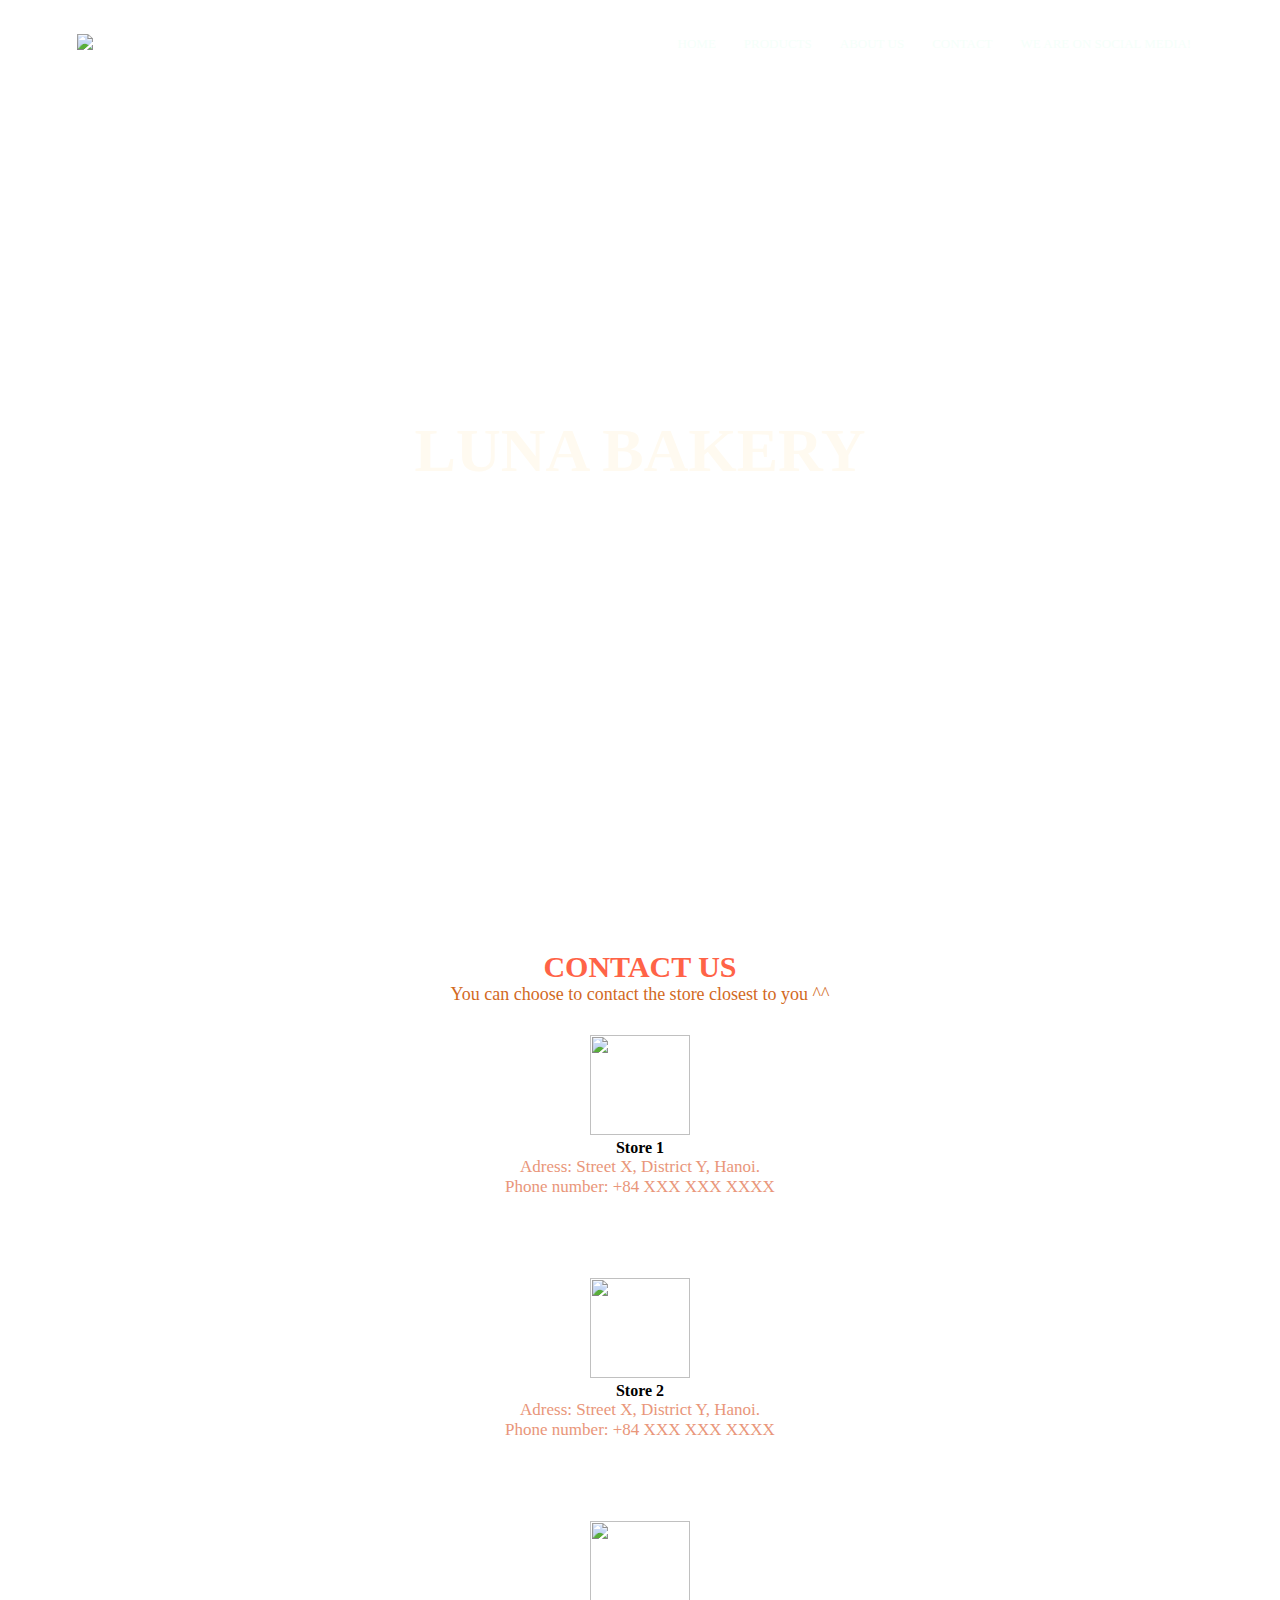
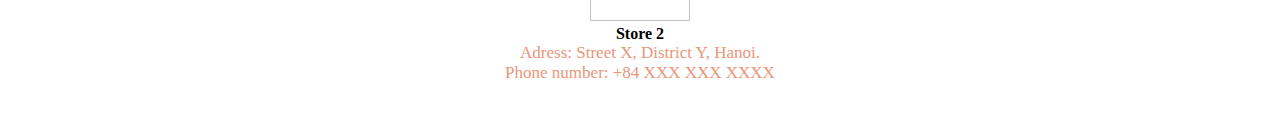
==== contact.html @ 90f081c5 "Add files via upload" ====
<!DOCTYPE HTML>
<html lang="en">
<head>
<meta charset="utf-8">
<meta name="viewport" content="width=device-width; initial-scale=1.0;" />
<title>Contact | Luna Bakery</title>

<meta name="description" content="Luna Bakery"  /> 
<meta name="keywords" content="Luna Bakery"  /> 
<meta name="author" content="Luna Bakery" />

<link rel="stylesheet" href="lunabakery.css">

</head>

<body>
        <section class = "header">
            <nav>
                <a href ="lunabakery.html"><img src ="logo2.jpg"></a>
                <div class = "nav-links">
                    <ul>
                        <li><a href="lunabakery.html">HOME</a></li>
                        <li><a href="product.html">PRODUCTS</a></li>
                        <li><a href="about_us.html">ABOUT US</a></li>
                        <li><a href="contact.html">CONTACT</a></li>
                        <li><a href="social_media.html">WE ARE ON SOCIAL MEDIA!</a></li>
                    </ul>
                </div>
            
            </nav>
            <div class = "text-box">
                <h1>LUNA BAKERY</h1>
            </div>
         </section>

         <section class = "contact">
             <h2>CONTACT US</h2>
             <p> You can choose to contact the store closest to you ^^</p>
             <div class = "contact-col">
                 <img src="store.png">
                 <h4>Store 1</h4>
                 <p>Adress: Street X, District Y, Hanoi.<br />
                    Phone number: +84 XXX XXX XXXX</p>
                 </div>
            <div class = "contact-col">
                <img src="store.png">
                <h4>Store 2</h4>
                <p>Adress: Street X, District Y, Hanoi.<br />
                    Phone number: +84 XXX XXX XXXX</p>
            </div>
            <div class = "contact-col">
                <img src="store.png">
                <h4>Store 2</h4>
                <p>Adress: Street X, District Y, Hanoi.<br />
                    Phone number: +84 XXX XXX XXXX</p>
             </div>
         </section>
     </body>
</html>
---- lunabakery.css ----
/*----homepage----*/
*{
    margin: 0;
    padding: 0;
    font-family: serif;
}
.header{
    min-height: 100vh;
    width:100%;
    background-image: url(logo.jpg);
    background-position: center;
    background-size: cover;
    position: relative;
}
nav{
    display: flex;
    padding: 2% 6%;
    justify-content: space-between;
    align-items: center;

}
nav img{
    width: 150px;
}
.nav-links{
    flex: 1;
    text-align: right;
}
.nav-links ul li{
    list-style: none;
    display:inline-block;
    padding: 8px 12px;
    position: relative;
}
.nav-links ul li a{
    color:mintcream;
    text-decoration: none;
    font-size: 13px;
}
.nav-links ul li::after{
    content:'';
    width: 0%;
    height: 2px;
    background: saddlebrown;
    display: block;
    margin: auto;
    transition: 0.5s;
}
.nav-links ul li:hover::after{
    width: 100%;
}
.text-box{
    width: 90%;
    color:floralwhite;
    position: absolute;
    top: 50%;
    left: 50%;
    transform: translate(-50%, -50%);
    text-align: center;
}
.text-box h1{
    font-size: 62px;
}
.text-box p{
    margin: 10px 0 40px;
    font-size: 18px;
    color: floralwhite;
}
.discover{
    display: inline-block;
    text-decoration: none;
    color: floralwhite;
    border: 1px solid floralwhite;
    padding: 12px 34px;
    font-size: 13px;
    background: transparent;
    position: relative;
    cursor: pointer;
}
.discover:hover{
    border: 1px solid saddlebrown;
    background: sienna;
    transition: 1s;
}
nav .fa{
    display: none;
}

@media(max-width: 700px){
    .text-box h1{
        font-size: 30px;
        text-align: center;
    }
    .nav-links ul li{
        display: block;
    }
    .nav-links{
        position: absolute;
        background:salmon;
        height: 100vh;
        width: 200px;
        top: 0;
        right: 0;
        text-align: left;
        z-index: 2;
        transition: 1s;
    }
    .nav-links ul{
        padding: 30px;
    }
    nav.fa{
        display: block;
        color:floralwhite;
        margin: 10px;
        font-size: 22px;
        cursor: pointer;
    }
}

/*----products----*/
.product1{
    width: 60%;
    margin: auto;
    text-align: center;
    padding-top: 50px;
    color: tomato;
    
}

.product-col{
    flex-basis: 32%;
    border-radius: 10px;
    margin-bottom: 60px;
    position: relative;
    overflow: hidden;
}
.product-col img{
    width: 100%;
    display: block;
    align-items: center;
}
.layer{
    background:transparent;
    height: 100%;
    width: 100%;
    position: absolute;
    top: 0;
    left: 0;
    transition: 1s;
}
.layer:hover{
    background:rosybrown;
}
.layer h3{
    width: 100%;
    font-weight: 500;
    color:seashell;
    font-size: 26px;
    bottom: 0;
    left: 50%;
    transform: translateX(-50%);
    position: absolute;
    opacity: 0;
    transition: 0.5s;
}
.layer:hover h3{
    bottom: 49%;
    opacity: 1;
}

/*----about us----*/
.info{
    width:80%;
    margin: auto;
    text-align:center;
    padding-top: 50px;
}
.info h2{
    color:tomato;
    font-size: 30px;
}
.info h3{
    color:darksalmon;
    font-size:22px;
    padding-top: 20px;
}
.info-col{
    flex-basis: 31%;
    border-radius: 10px;
    margin-bottom: 5%;
    text-align: left;
}
.info-col img{
    float: left;
    margin-right: 30px;
    width: 180px;
    height: 200px;
    padding: 50px;
}

.info-col p{
    text-align: left;
    font-size: 20px;
    color:sandybrown;
    padding: 80px;
}
@media(max-width: 700px){
    .info-col img{
        float: left;
        margin-right: 30px;
        padding: 50px;
    }
    .info-col p{
        text-align: left;
        padding: 50px;
    }
}

/*----contact----*/
.contact {
    width: 80%;
    margin: auto;
    text-align: center;
    padding-top: 50px;
}
.contact h2{
    color: tomato;
    font-size: 30px;
}
.contact p{
    color:chocolate;
    font-size: 18px;
}
.contact-col{
    flex-basis: 31%;
    border-radius: 10px;
    margin-bottom: 5%;
    text-align: center;
}
.cotact-col h4{
    font-size: 20px;
}
.contact-col p{
    color:darksalmon;
    font-size: 17px;
}
.contact-col img{
    justify-content:center;
    width: 100px;
    height: 100px;
    padding-top: 30px;
}

/*----social media----*/
.social{
    width: 80%;
    margin: auto;
    text-align: center;
    padding-top: 50px;
}
.social h2{
    font-weight: 600;
    color:tomato;
    text-align: center;
}
.social p{
    color:darksalmon;
    font-size: 17px;
    text-align: center;
}
.social img{
    justify-content: center;
    width: 100%;
    padding-top: 30px;
}
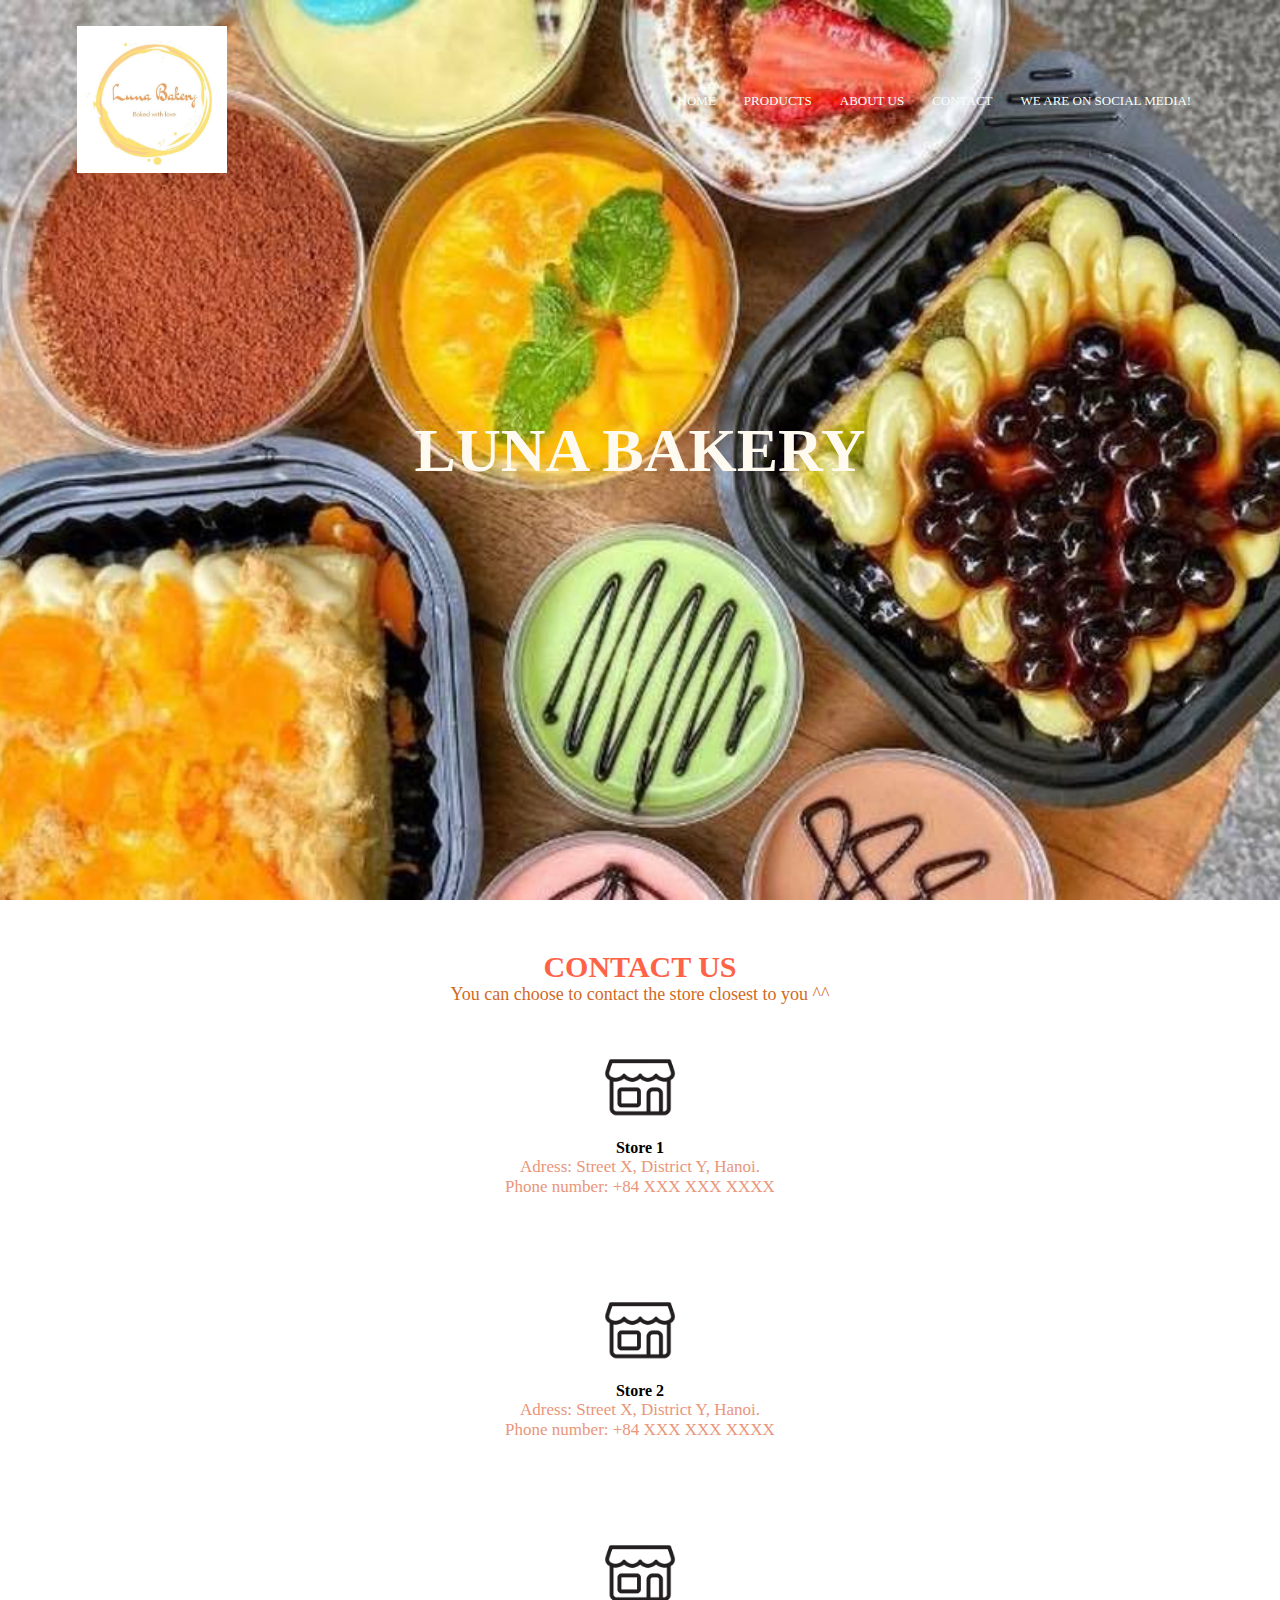
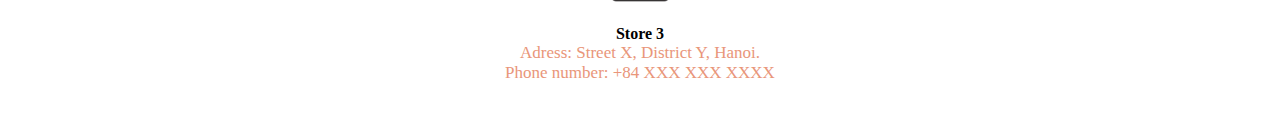
==== commit 045eafd8: "Update contact.html" ====
--- a/contact.html
+++ b/contact.html
@@ -50,10 +50,10 @@
             </div>
             <div class = "contact-col">
                 <img src="store.png">
-                <h4>Store 2</h4>
+                <h4>Store 3</h4>
                 <p>Adress: Street X, District Y, Hanoi.<br />
                     Phone number: +84 XXX XXX XXXX</p>
              </div>
          </section>
      </body>
-</html>+</html>
